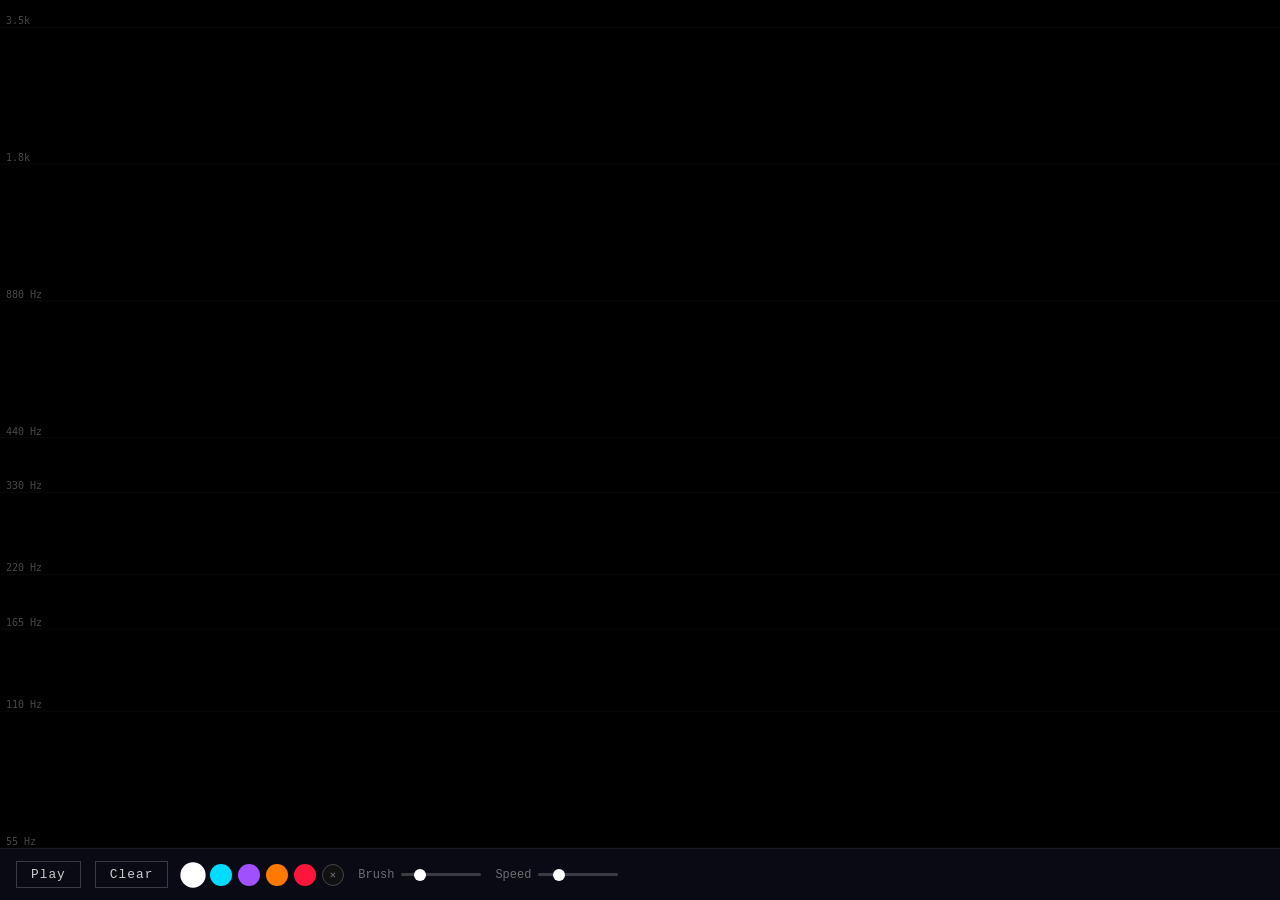
==== index.html @ f7cf070d "initial commits" ====
<!DOCTYPE html>
<html lang="en">
<head>
  <meta charset="UTF-8" />
  <meta name="viewport" content="width=device-width, initial-scale=1.0" />
  <title>Spectral Canvas</title>
  <link rel="stylesheet" href="style.css?v=11" />
</head>
<body>

  <canvas id="canvas"></canvas>

  <div id="toolbar">
    <button id="btn-play">Play</button>
    <button id="btn-clear">Clear</button>

    <div id="palette">
      <button class="swatch active" data-r="255" data-g="255" data-b="255"
              style="background:#fff" title="White — neutral"></button>
      <button class="swatch" data-r="0"   data-g="220" data-b="255"
              style="background:#00dcff" title="Cyan — pure sine"></button>
      <button class="swatch" data-r="160" data-g="80"  data-b="255"
              style="background:#a050ff" title="Violet — subtle FM"></button>
      <button class="swatch" data-r="255" data-g="120" data-b="0"
              style="background:#ff7800" title="Orange — warm FM"></button>
      <button class="swatch" data-r="255" data-g="20"  data-b="60"
              style="background:#ff143c" title="Red — heavy FM"></button>
      <button class="swatch" id="eraser" data-r="0" data-g="0" data-b="0"
              title="Erase">✕</button>
    </div>

    <label class="ctrl">
      Brush
      <input type="range" id="brush-size" min="4" max="80" value="18" />
    </label>
    <label class="ctrl">
      Speed
      <input type="range" id="speed" min="20" max="400" value="100" />
    </label>
  </div>

  <script type="module" src="src/app.js?v=11"></script>
</body>
</html>
---- style.css ----
*, *::before, *::after { box-sizing: border-box; margin: 0; padding: 0; }

body {
  background: #07070d;
  color: #ccc;
  font-family: 'Courier New', monospace;
  user-select: none;
}

#canvas {
  position: fixed;
  top: 0;
  left: 0;
  cursor: crosshair;
  display: block;
}

#toolbar {
  position: fixed;
  bottom: 0;
  left: 0;
  right: 0;
  display: flex;
  align-items: center;
  gap: 14px;
  padding: 0 16px;
  height: 52px;
  background: #0a0a14;
  border-top: 1px solid rgba(255,255,255,0.07);
  z-index: 10;
}

button {
  background: transparent;
  border: 1px solid rgba(255,255,255,0.2);
  color: #ccc;
  padding: 5px 14px;
  font-family: inherit;
  font-size: 0.8rem;
  letter-spacing: 0.08em;
  cursor: pointer;
  transition: border-color 0.15s, color 0.15s;
}
button:hover { border-color: #fff; color: #fff; }

#palette {
  display: flex;
  gap: 6px;
  align-items: center;
}

.swatch {
  width: 22px;
  height: 22px;
  border-radius: 50%;
  border: 2px solid transparent;
  padding: 0;
  font-size: 0.65rem;
  color: #888;
  cursor: pointer;
  transition: border-color 0.15s, transform 0.1s;
}
.swatch:hover  { transform: scale(1.15); border-color: rgba(255,255,255,0.5); }
.swatch.active { border-color: #fff; transform: scale(1.15); }

#eraser {
  background: #111;
  border: 1px solid #444 !important;
  color: #777;
}

.ctrl {
  display: flex;
  align-items: center;
  gap: 7px;
  font-size: 0.75rem;
  color: rgba(255,255,255,0.4);
  white-space: nowrap;
}

input[type=range] {
  -webkit-appearance: none;
  width: 80px;
  height: 3px;
  background: rgba(255,255,255,0.2);
  border-radius: 2px;
  outline: none;
  cursor: pointer;
}
input[type=range]::-webkit-slider-thumb {
  -webkit-appearance: none;
  width: 12px;
  height: 12px;
  border-radius: 50%;
  background: #fff;
  cursor: pointer;
}
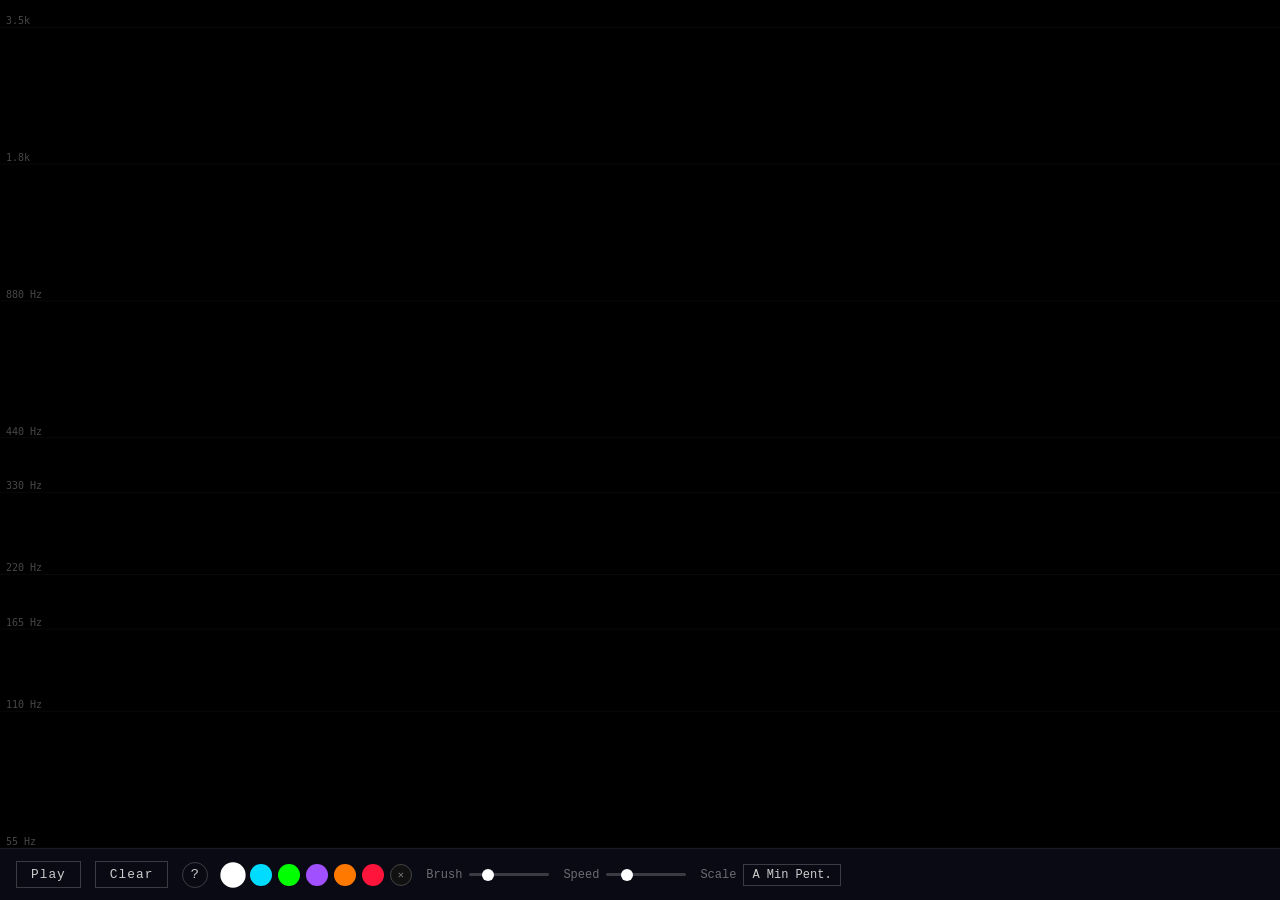
==== commit b4b0393a: "additions + blog" ====
--- a/index.html
+++ b/index.html
@@ -3,8 +3,8 @@
 <head>
   <meta charset="UTF-8" />
   <meta name="viewport" content="width=device-width, initial-scale=1.0" />
-  <title>Spectral Canvas</title>
-  <link rel="stylesheet" href="style.css?v=11" />
+  <title>Synesthesia</title>
+  <link rel="stylesheet" href="style.css?v=13" />
 </head>
 <body>
 
@@ -13,12 +13,15 @@
   <div id="toolbar">
     <button id="btn-play">Play</button>
     <button id="btn-clear">Clear</button>
+    <button id="btn-info" title="Color legend">?</button>
 
     <div id="palette">
       <button class="swatch active" data-r="255" data-g="255" data-b="255"
               style="background:#fff" title="White — neutral"></button>
-      <button class="swatch" data-r="0"   data-g="220" data-b="255"
-              style="background:#00dcff" title="Cyan — pure sine"></button>
+      <button class="swatch" data-r="0" data-g="220" data-b="255"
+              style="background:#00dcff" title="Cyan — sine + vibrato"></button>
+      <button class="swatch" data-r="0"   data-g="255" data-b="0"
+              style="background:#00ff00" title="Green — pure vibrato"></button>
       <button class="swatch" data-r="160" data-g="80"  data-b="255"
               style="background:#a050ff" title="Violet — subtle FM"></button>
       <button class="swatch" data-r="255" data-g="120" data-b="0"
@@ -37,8 +40,68 @@
       Speed
       <input type="range" id="speed" min="20" max="400" value="100" />
     </label>
+    <label class="ctrl">
+      Scale
+      <select id="scale">
+        <option value="pentatonic">A Min Pent.</option>
+        <option value="major">A Major</option>
+        <option value="minor">A Minor</option>
+        <option value="dorian">A Dorian</option>
+        <option value="wholetone">Whole Tone</option>
+      </select>
+    </label>
   </div>
 
-  <script type="module" src="src/app.js?v=11"></script>
+  <div id="info-overlay" class="hidden">
+    <div id="info-box">
+      <button id="btn-close-info">✕</button>
+      <h2>Color → Sound</h2>
+      <p>Each color channel controls a different dimension of synthesis. Mix colors to combine effects.</p>
+
+      <table id="legend">
+        <tbody>
+          <tr>
+            <td class="legend-swatch-cell">
+              <span class="legend-gradient" style="background:linear-gradient(to right,#111,#fff)"></span>
+            </td>
+            <td>
+              <strong>Brightness → Volume</strong>
+              <span>Brighter paint plays louder.</span>
+            </td>
+          </tr>
+          <tr>
+            <td class="legend-swatch-cell">
+              <span class="legend-gradient" style="background:linear-gradient(to right,#00f,#f00)"></span>
+            </td>
+            <td>
+              <strong>Warm (R&minus;B) → FM Depth</strong>
+              <span>Red/orange = buzzy, Blue/cyan = sine.</span>
+            </td>
+          </tr>
+          <tr>
+            <td class="legend-swatch-cell">
+              <span class="legend-gradient" style="background:linear-gradient(to right,#111,#0f0)"></span>
+            </td>
+            <td>
+              <strong>Green → Vibrato</strong>
+              <span>Green channel drives a 5.5 Hz LFO on pitch.</span>
+            </td>
+          </tr>
+        </tbody>
+      </table>
+
+      <h3>Palette guide</h3>
+      <ul id="swatch-guide">
+        <li><span class="dot" style="background:#fff"></span> White — loud, no FM, max vibrato</li>
+        <li><span class="dot" style="background:#00dcff"></span> Cyan — pure sine + strong vibrato</li>
+        <li><span class="dot" style="background:#00ff00"></span> Green — quiet, no FM, max vibrato</li>
+        <li><span class="dot" style="background:#a050ff"></span> Violet — no FM, subtle vibrato</li>
+        <li><span class="dot" style="background:#ff7800"></span> Orange — warm FM + medium vibrato</li>
+        <li><span class="dot" style="background:#ff143c"></span> Red — heavy FM, almost no vibrato</li>
+      </ul>
+    </div>
+  </div>
+
+  <script type="module" src="src/app.js?v=13"></script>
 </body>
 </html>
--- a/style.css
+++ b/style.css
@@ -95,3 +95,137 @@
   background: #fff;
   cursor: pointer;
 }
+
+select {
+  -webkit-appearance: none;
+  background: transparent;
+  border: 1px solid rgba(255,255,255,0.2);
+  color: #ccc;
+  padding: 3px 8px;
+  font-family: inherit;
+  font-size: 0.75rem;
+  cursor: pointer;
+  outline: none;
+}
+select:hover { border-color: #fff; color: #fff; }
+select option { background: #0a0a14; }
+
+/* Info button */
+#btn-info {
+  padding: 5px 10px;
+  font-size: 0.85rem;
+  border-radius: 50%;
+  width: 26px;
+  height: 26px;
+  display: flex;
+  align-items: center;
+  justify-content: center;
+  padding: 0;
+  flex-shrink: 0;
+}
+
+/* Modal overlay */
+#info-overlay {
+  position: fixed;
+  inset: 0;
+  background: rgba(0,0,0,0.72);
+  z-index: 100;
+  display: flex;
+  align-items: center;
+  justify-content: center;
+}
+#info-overlay.hidden { display: none; }
+
+#info-box {
+  position: relative;
+  background: #0e0e1c;
+  border: 1px solid rgba(255,255,255,0.12);
+  padding: 28px 32px 24px;
+  max-width: 460px;
+  width: calc(100% - 40px);
+}
+
+#info-box h2 {
+  font-size: 0.95rem;
+  letter-spacing: 0.12em;
+  color: #fff;
+  margin-bottom: 10px;
+}
+#info-box h3 {
+  font-size: 0.75rem;
+  letter-spacing: 0.1em;
+  color: rgba(255,255,255,0.4);
+  margin: 20px 0 10px;
+  text-transform: uppercase;
+}
+#info-box p {
+  font-size: 0.75rem;
+  color: rgba(255,255,255,0.45);
+  line-height: 1.6;
+  margin-bottom: 18px;
+}
+
+#btn-close-info {
+  position: absolute;
+  top: 12px;
+  right: 14px;
+  border: none;
+  background: transparent;
+  color: rgba(255,255,255,0.35);
+  font-size: 0.9rem;
+  padding: 4px 6px;
+  cursor: pointer;
+  letter-spacing: 0;
+}
+#btn-close-info:hover { color: #fff; border-color: transparent; }
+
+/* Legend table */
+#legend {
+  width: 100%;
+  border-collapse: collapse;
+}
+#legend tr + tr td { padding-top: 12px; }
+#legend td { vertical-align: middle; }
+
+.legend-swatch-cell {
+  width: 80px;
+  padding-right: 16px;
+}
+.legend-gradient {
+  display: block;
+  height: 10px;
+  border-radius: 2px;
+}
+
+#legend strong {
+  display: block;
+  font-size: 0.78rem;
+  color: rgba(255,255,255,0.85);
+  margin-bottom: 2px;
+}
+#legend span {
+  font-size: 0.7rem;
+  color: rgba(255,255,255,0.4);
+  line-height: 1.4;
+}
+
+/* Swatch guide list */
+#swatch-guide {
+  list-style: none;
+  display: flex;
+  flex-direction: column;
+  gap: 7px;
+}
+#swatch-guide li {
+  display: flex;
+  align-items: center;
+  gap: 10px;
+  font-size: 0.73rem;
+  color: rgba(255,255,255,0.55);
+}
+.dot {
+  width: 13px;
+  height: 13px;
+  border-radius: 50%;
+  flex-shrink: 0;
+}
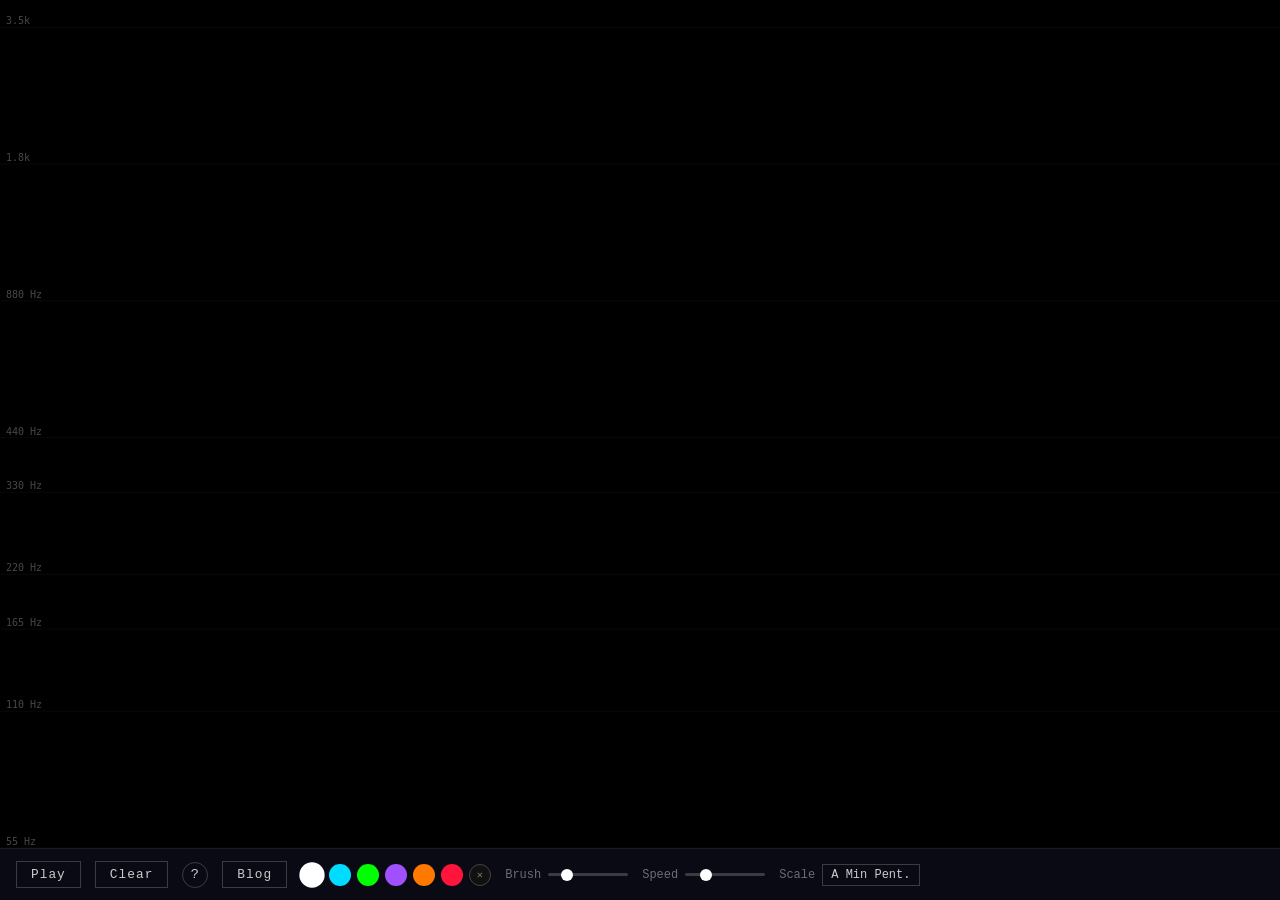
==== commit 644259ec: "final touches" ====
--- a/index.html
+++ b/index.html
@@ -14,6 +14,7 @@
     <button id="btn-play">Play</button>
     <button id="btn-clear">Clear</button>
     <button id="btn-info" title="Color legend">?</button>
+    <a id="btn-blog" href="blog.html">Blog</a>
 
     <div id="palette">
       <button class="swatch active" data-r="255" data-g="255" data-b="255"
--- a/style.css
+++ b/style.css
@@ -110,6 +110,22 @@
 select:hover { border-color: #fff; color: #fff; }
 select option { background: #0a0a14; }
 
+/* Blog link styled as toolbar button */
+#btn-blog {
+  background: transparent;
+  border: 1px solid rgba(255,255,255,0.2);
+  color: #ccc;
+  padding: 5px 14px;
+  font-family: inherit;
+  font-size: 0.8rem;
+  letter-spacing: 0.08em;
+  cursor: pointer;
+  text-decoration: none;
+  transition: border-color 0.15s, color 0.15s;
+  white-space: nowrap;
+}
+#btn-blog:hover { border-color: #fff; color: #fff; }
+
 /* Info button */
 #btn-info {
   padding: 5px 10px;
